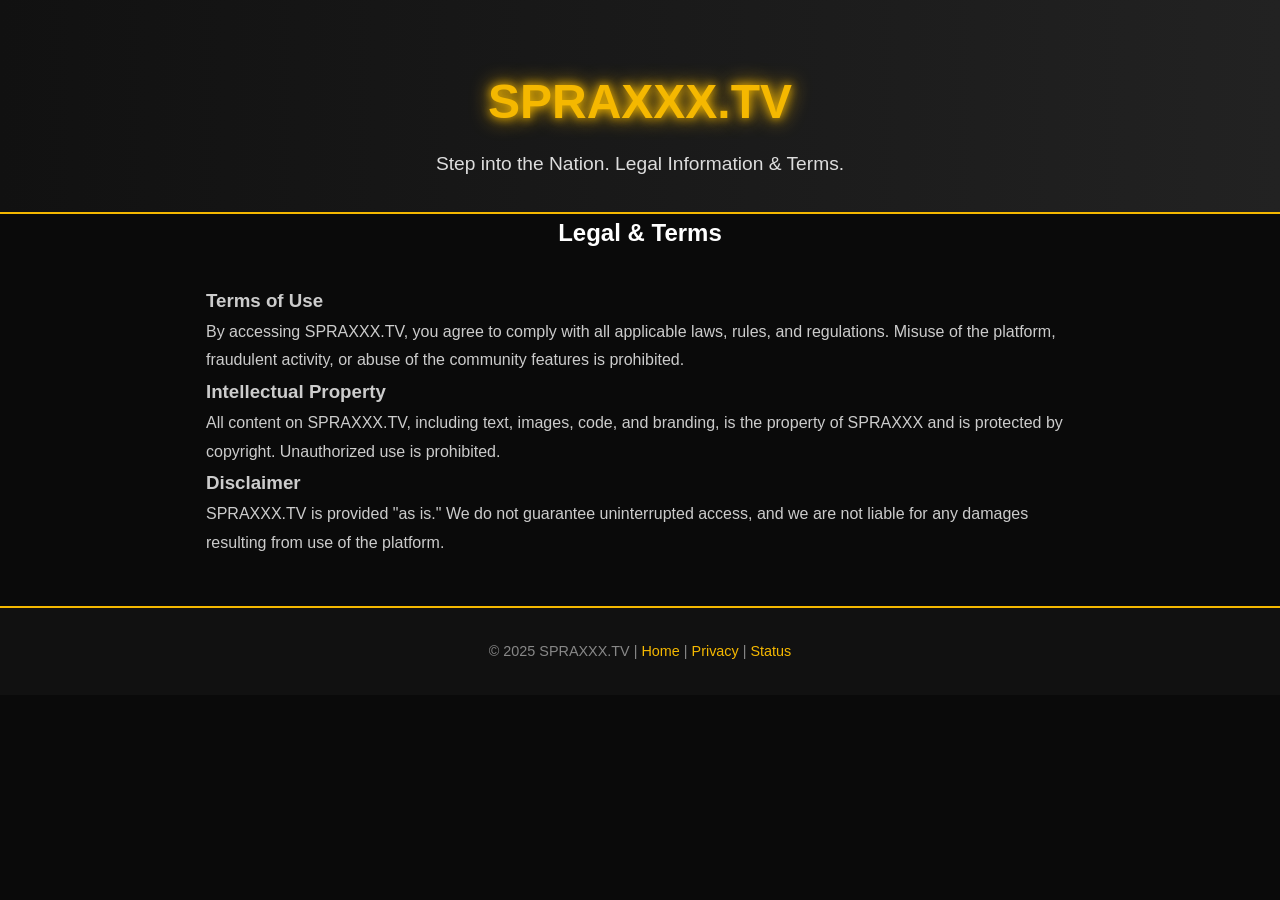
==== legal.html @ 40e02a45 "Add legal information page for SPRAXXX.TV" ====
<!DOCTYPE html>
<html lang="en">
<head>
    <meta charset="UTF-8">
    <meta name="viewport" content="width=device-width, initial-scale=1.0">
    <title>SPRAXXX.TV — Legal</title>
    <link href="styles.css" rel="stylesheet">
</head>
<body>

<header>
    <h1>SPRAXXX.TV</h1>
    <p>Step into the Nation. Legal Information & Terms.</p>
</header>

<section>
    <h2 style="text-align:center; margin-bottom: 2rem;">Legal & Terms</h2>
    <div style="max-width:900px; margin:0 auto; line-height:1.8; color:#ccc; padding:0 1rem;">
        <h3>Terms of Use</h3>
        <p>By accessing SPRAXXX.TV, you agree to comply with all applicable laws, rules, and regulations. Misuse of the platform, fraudulent activity, or abuse of the community features is prohibited.</p>

        <h3>Intellectual Property</h3>
        <p>All content on SPRAXXX.TV, including text, images, code, and branding, is the property of SPRAXXX and is protected by copyright. Unauthorized use is prohibited.</p>

        <h3>Disclaimer</h3>
        <p>SPRAXXX.TV is provided "as is." We do not guarantee uninterrupted access, and we are not liable for any damages resulting from use of the platform.</p>
    </div>
</section>

<footer>
    <p>&copy; 2025 SPRAXXX.TV | <a href="index.html">Home</a> | <a href="privacy.html">Privacy</a> | <a href="status.html">Status</a></p>
</footer>

</body>
</html>
---- styles.css ----
/* --- Reset & Basics --- */
* {
    margin: 0;
    padding: 0;
    box-sizing: border-box;
    font-family: 'Orbitron', sans-serif;
}
body {
    background: #0a0a0a;
    color: #fff;
    line-height: 1.6;
    animation: pulseBackground 10s infinite alternate;
}
a {
    text-decoration: none;
    color: inherit;
}
img {
    max-width: 100%;
}

/* --- Animations --- */
@keyframes pulseBackground {
    0% { background-color: #0a0a0a; }
    50% { background-color: #111111; }
    100% { background-color: #0a0a0a; }
}

/* --- Header --- */
header {
    text-align: center;
    padding: 4rem 1rem 2rem 1rem;
    background: linear-gradient(90deg, #111, #222);
    border-bottom: 2px solid #f5b800;
    animation: glowHeader 3s infinite alternate;
}
@keyframes glowHeader {
    0% { box-shadow: 0 0 5px #f5b800; }
    100% { box-shadow: 0 0 25px #f5b800; }
}
header h1 {
    font-size: 3rem;
    color: #f5b800;
    text-shadow: 0 0 10px #f5b800, 0 0 20px #f5b800;
}
header p {
    font-size: 1.2rem;
    color: #ddd;
    margin-top: 0.5rem;
}

/* --- Membership Section --- */
section#membership {
    padding: 4rem 1rem;
    max-width: 1200px;
    margin: 0 auto;
}
section#membership h2 {
    text-align: center;
    font-size: 2.2rem;
    color: #f5b800;
    margin-bottom: 3rem;
}
.plans {
    display: flex;
    flex-wrap: wrap;
    justify-content: center;
    gap: 2rem;
}
.plan {
    background: #111;
    border: 2px solid #f5b800;
    border-radius: 15px;
    width: 320px;
    padding: 2rem;
    box-shadow: 0 0 20px rgba(245,184,0,0.3);
    transition: transform 0.3s, box-shadow 0.3s;
}
.plan:hover {
    transform: translateY(-10px);
    box-shadow: 0 0 30px rgba(245,184,0,0.6), 0 0 50px rgba(245,184,0,0.3);
}
.plan h3 {
    font-size: 1.8rem;
    color: #f5b800;
    text-align: center;
    margin-bottom: 1rem;
    animation: glowText 2s infinite alternate;
}
@keyframes glowText {
    0% { text-shadow: 0 0 5px #f5b800; }
    100% { text-shadow: 0 0 20px #f5b800, 0 0 40px #f5b800; }
}
.price {
    font-size: 2rem;
    text-align: center;
    margin-bottom: 1.5rem;
}
.plan ul {
    list-style: none;
    margin-bottom: 1.5rem;
}
.plan ul li {
    margin-bottom: 0.8rem;
    padding-left: 1.5rem;
    position: relative;
}
.plan ul li::before {
    content: '✓';
    position: absolute;
    left: 0;
    color: #f5b800;
    font-weight: bold;
}
.btn {
    display: block;
    text-align: center;
    padding: 1rem 1.5rem;
    border-radius: 10px;
    font-weight: bold;
    transition: 0.3s;
    margin-top: 1rem;
    background: #f5b800;
    color: #111;
    text-transform: uppercase;
}
.btn:hover {
    background: #e0a800;
    box-shadow: 0 0 15px #f5b800, 0 0 30px #f5b800 inset;
}

/* --- Footer --- */
footer {
    background: #111;
    text-align: center;
    padding: 2rem 1rem;
    color: #888;
    font-size: 0.9rem;
    border-top: 2px solid #f5b800;
    margin-top: 3rem;
    animation: glowFooter 4s infinite alternate;
}
footer a { color: #f5b800; }
@keyframes glowFooter {
    0% { box-shadow: 0 0 5px #f5b800; }
    100% { box-shadow: 0 0 25px #f5b800; }
}

/* --- Responsive --- */
@media(max-width: 960px){
    .plans { flex-direction: column; align-items: center; }
}
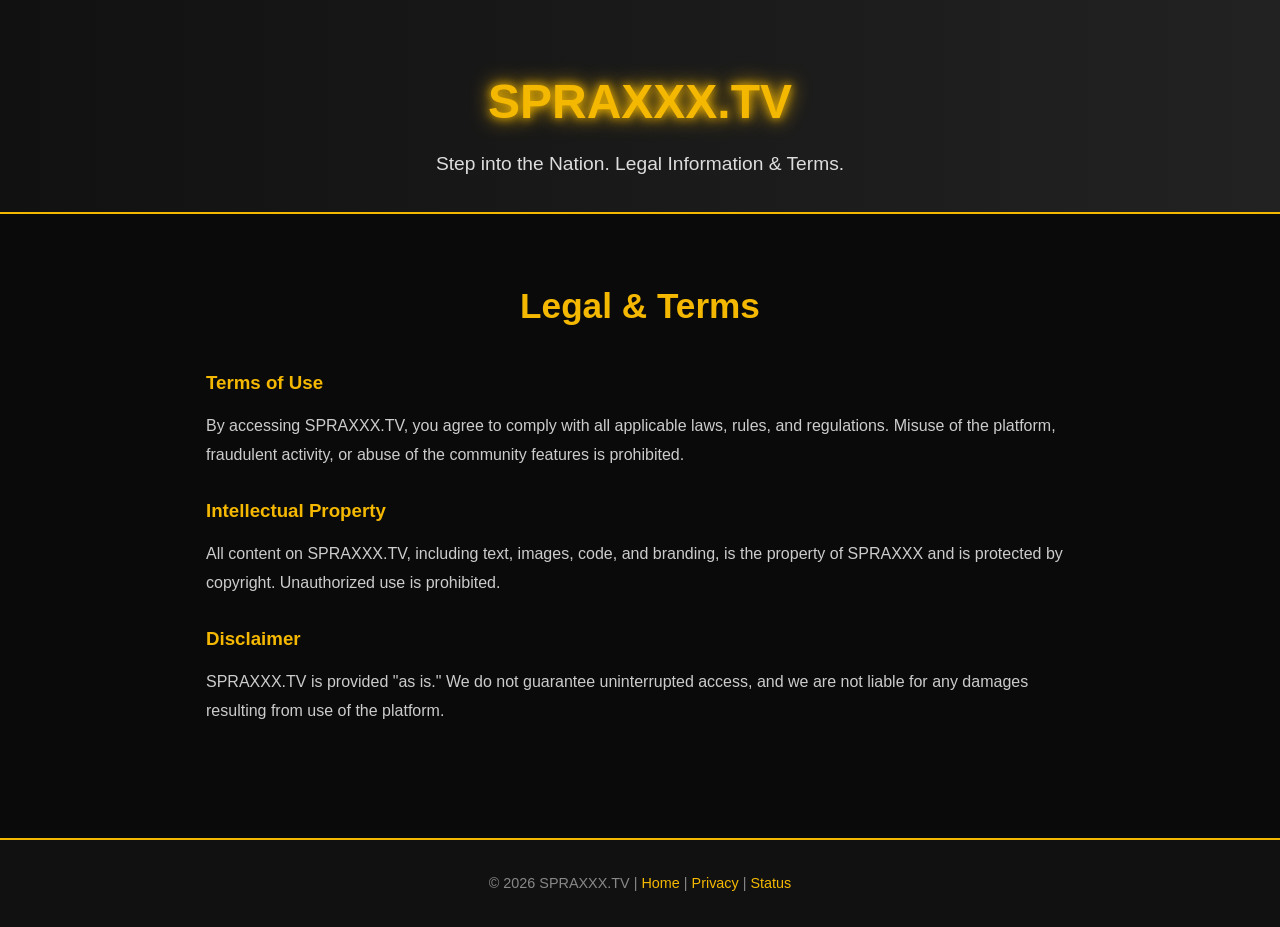
==== commit 385714d9: "Fix code review issues and add YouTube video - Remove duplicate CSS from index.html to rely on style" ====
--- a/legal.html
+++ b/legal.html
@@ -14,8 +14,8 @@
 </header>
 
 <section>
-    <h2 style="text-align:center; margin-bottom: 2rem;">Legal & Terms</h2>
-    <div style="max-width:900px; margin:0 auto; line-height:1.8; color:#ccc; padding:0 1rem;">
+    <h2>Legal & Terms</h2>
+    <div class="content-wrapper">
         <h3>Terms of Use</h3>
         <p>By accessing SPRAXXX.TV, you agree to comply with all applicable laws, rules, and regulations. Misuse of the platform, fraudulent activity, or abuse of the community features is prohibited.</p>
 
@@ -28,7 +28,7 @@
 </section>
 
 <footer>
-    <p>&copy; 2025 SPRAXXX.TV | <a href="index.html">Home</a> | <a href="privacy.html">Privacy</a> | <a href="status.html">Status</a></p>
+    <p>&copy; 2026 SPRAXXX.TV | <a href="index.html">Home</a> | <a href="privacy.html">Privacy</a> | <a href="status.html">Status</a></p>
 </footer>
 
 </body>
--- a/styles.css
+++ b/styles.css
@@ -47,6 +47,33 @@
     font-size: 1.2rem;
     color: #ddd;
     margin-top: 0.5rem;
+}
+
+/* --- Content Sections --- */
+section {
+    padding: 4rem 1rem;
+}
+section h2 {
+    text-align: center;
+    font-size: 2.2rem;
+    color: #f5b800;
+    margin-bottom: 2rem;
+}
+.content-wrapper {
+    max-width: 900px;
+    margin: 0 auto;
+    line-height: 1.8;
+    color: #ccc;
+    padding: 0 1rem;
+}
+.content-wrapper h3 {
+    color: #f5b800;
+    margin-top: 1.5rem;
+    margin-bottom: 0.8rem;
+}
+.content-wrapper ul {
+    margin-left: 2rem;
+    margin-bottom: 1.5rem;
 }
 
 /* --- Membership Section --- */
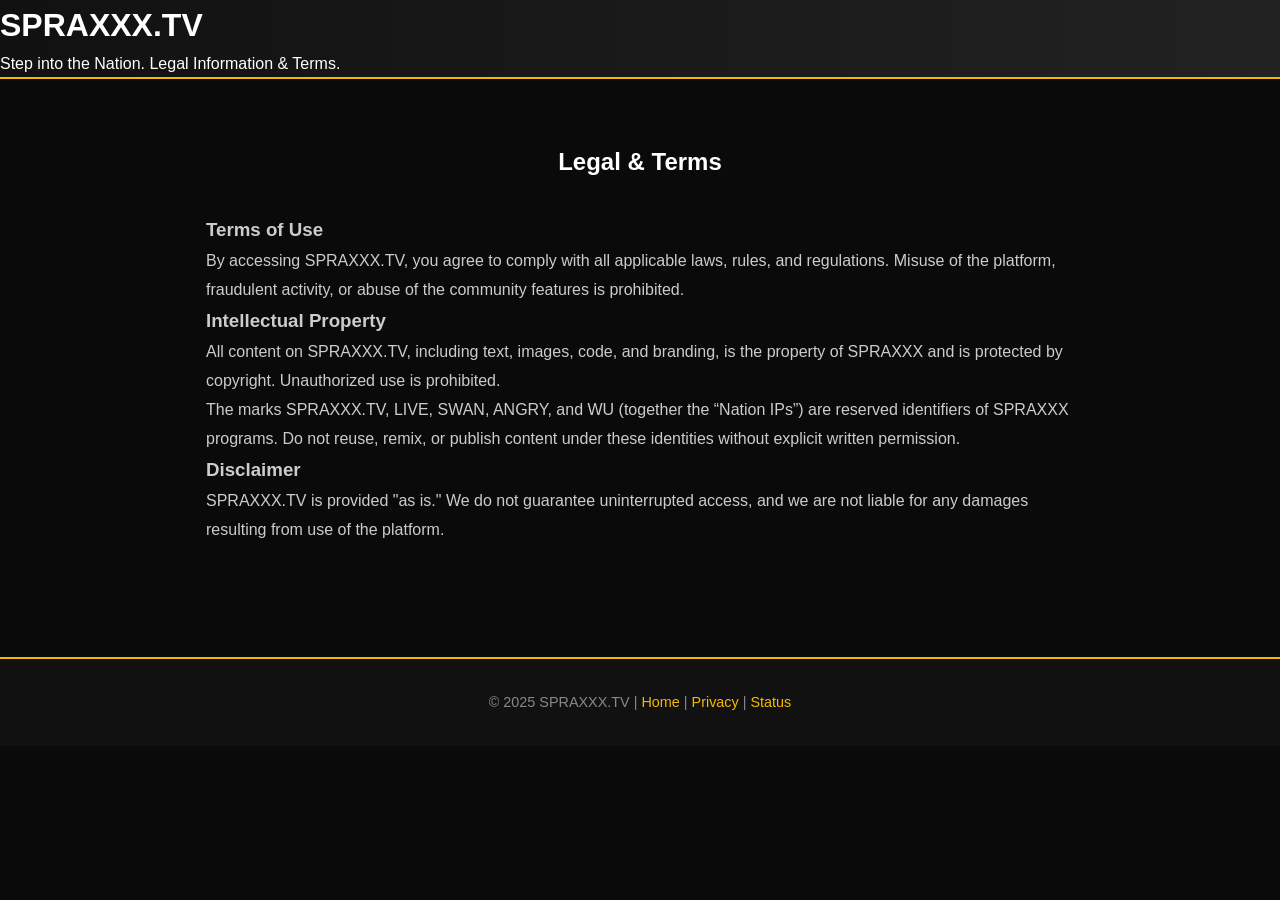
==== commit 5dc8b87e: "Add IP alignment guidance for Nation assets" ====
--- a/legal.html
+++ b/legal.html
@@ -14,13 +14,14 @@
 </header>
 
 <section>
-    <h2>Legal & Terms</h2>
-    <div class="content-wrapper">
+    <h2 style="text-align:center; margin-bottom: 2rem;">Legal & Terms</h2>
+    <div style="max-width:900px; margin:0 auto; line-height:1.8; color:#ccc; padding:0 1rem;">
         <h3>Terms of Use</h3>
         <p>By accessing SPRAXXX.TV, you agree to comply with all applicable laws, rules, and regulations. Misuse of the platform, fraudulent activity, or abuse of the community features is prohibited.</p>
 
         <h3>Intellectual Property</h3>
         <p>All content on SPRAXXX.TV, including text, images, code, and branding, is the property of SPRAXXX and is protected by copyright. Unauthorized use is prohibited.</p>
+        <p>The marks SPRAXXX.TV, LIVE, SWAN, ANGRY, and WU (together the “Nation IPs”) are reserved identifiers of SPRAXXX programs. Do not reuse, remix, or publish content under these identities without explicit written permission.</p>
 
         <h3>Disclaimer</h3>
         <p>SPRAXXX.TV is provided "as is." We do not guarantee uninterrupted access, and we are not liable for any damages resulting from use of the platform.</p>
@@ -28,7 +29,7 @@
 </section>
 
 <footer>
-    <p>&copy; 2026 SPRAXXX.TV | <a href="index.html">Home</a> | <a href="privacy.html">Privacy</a> | <a href="status.html">Status</a></p>
+    <p>&copy; 2025 SPRAXXX.TV | <a href="index.html">Home</a> | <a href="privacy.html">Privacy</a> | <a href="status.html">Status</a></p>
 </footer>
 
 </body>
--- a/styles.css
+++ b/styles.css
@@ -5,18 +5,129 @@
     box-sizing: border-box;
     font-family: 'Orbitron', sans-serif;
 }
+
 body {
     background: #0a0a0a;
     color: #fff;
     line-height: 1.6;
     animation: pulseBackground 10s infinite alternate;
-}
+    min-height: 100vh;
+}
+
 a {
     text-decoration: none;
     color: inherit;
 }
+
 img {
     max-width: 100%;
+}
+
+section {
+    padding: 4rem 1.5rem;
+}
+
+.section-intro {
+    text-align: center;
+    color: #ddd;
+    max-width: 900px;
+    margin: -1rem auto 2.5rem;
+    font-size: 1rem;
+    padding: 0 1rem;
+}
+
+.section-title {
+    text-align: center;
+    font-size: 2.2rem;
+    color: #f5b800;
+    margin-bottom: 2.5rem;
+}
+
+.stats-grid {
+    max-width: 1200px;
+    margin: 0 auto 1rem;
+    display: grid;
+    grid-template-columns: repeat(auto-fit, minmax(240px, 1fr));
+    gap: 1.5rem;
+    padding: 0 0.5rem;
+}
+
+.stat-card {
+    background: #111;
+    border: 2px solid #f5b800;
+    border-radius: 15px;
+    padding: 1.5rem;
+    text-align: center;
+    box-shadow: 0 0 20px rgba(245,184,0,0.3);
+    transition: transform 0.3s, box-shadow 0.3s;
+}
+
+.stat-card:hover {
+    transform: translateY(-8px);
+    box-shadow: 0 0 30px rgba(245,184,0,0.6), 0 0 50px rgba(245,184,0,0.3);
+}
+
+.stat-label {
+    color: #ddd;
+    font-size: 0.95rem;
+    letter-spacing: 0.03em;
+    margin-bottom: 0.4rem;
+}
+
+.stat-value {
+    font-size: 2.2rem;
+    color: #f5b800;
+    margin-bottom: 0.25rem;
+}
+
+.stat-note {
+    color: #bbb;
+    font-size: 0.9rem;
+}
+
+.ip-grid {
+    max-width: 1100px;
+    margin: 0 auto;
+    display: grid;
+    grid-template-columns: repeat(auto-fit, minmax(240px, 1fr));
+    gap: 1.25rem;
+    padding: 0 0.5rem;
+}
+
+.ip-card {
+    background: linear-gradient(135deg, rgba(245,184,0,0.12), rgba(255,255,255,0.04));
+    border: 2px solid #f5b800;
+    border-radius: 15px;
+    padding: 1.25rem 1.5rem;
+    min-height: 170px;
+    box-shadow: 0 0 20px rgba(245,184,0,0.25);
+    transition: transform 0.3s, box-shadow 0.3s, border-color 0.3s;
+}
+
+.ip-card h3 {
+    color: #f5b800;
+    letter-spacing: 0.08em;
+    font-size: 1.2rem;
+    margin-bottom: 0.75rem;
+}
+
+.ip-card p {
+    color: #ddd;
+    font-size: 0.95rem;
+    line-height: 1.6;
+}
+
+.ip-card:hover {
+    transform: translateY(-6px);
+    box-shadow: 0 0 28px rgba(245,184,0,0.45);
+    border-color: #ffd45a;
+}
+
+.ip-note {
+    text-align: center;
+    color: #bbb;
+    margin-top: 2rem;
+    font-size: 0.95rem;
 }
 
 /* --- Animations --- */
@@ -26,74 +137,141 @@
     100% { background-color: #0a0a0a; }
 }
 
-/* --- Header --- */
+@keyframes glowHeader {
+    0% { box-shadow: 0 0 5px #f5b800; }
+    100% { box-shadow: 0 0 25px #f5b800; }
+}
+
+@keyframes glowText {
+    0% { text-shadow: 0 0 5px #f5b800; }
+    100% { text-shadow: 0 0 20px #f5b800, 0 0 40px #f5b800; }
+}
+
+@keyframes glowFooter {
+    0% { box-shadow: 0 0 5px #f5b800; }
+    100% { box-shadow: 0 0 25px #f5b800; }
+}
+
+/* --- Layout & Header --- */
 header {
-    text-align: center;
-    padding: 4rem 1rem 2rem 1rem;
     background: linear-gradient(90deg, #111, #222);
     border-bottom: 2px solid #f5b800;
     animation: glowHeader 3s infinite alternate;
 }
-@keyframes glowHeader {
-    0% { box-shadow: 0 0 5px #f5b800; }
-    100% { box-shadow: 0 0 25px #f5b800; }
-}
-header h1 {
+
+.site-header {
+    padding: 1.5rem 1.25rem 3rem;
+}
+
+.topbar {
+    display: flex;
+    justify-content: space-between;
+    align-items: center;
+    gap: 1rem;
+    max-width: 1200px;
+    margin: 0 auto 2rem;
+}
+
+.logo {
+    font-size: 1.4rem;
+    color: #f5b800;
+    font-weight: 700;
+    letter-spacing: 0.05em;
+}
+
+.nav-links {
+    display: flex;
+    gap: 1rem;
+    flex-wrap: wrap;
+    justify-content: flex-end;
+}
+
+.nav-links a {
+    color: #ddd;
+    padding: 0.5rem 0.9rem;
+    border: 1px solid transparent;
+    border-radius: 999px;
+    transition: 0.25s ease;
+}
+
+.nav-links a:hover {
+    color: #111;
+    background: #f5b800;
+    border-color: #f5b800;
+}
+
+.hero {
+    max-width: 960px;
+    margin: 0 auto;
+    text-align: center;
+    display: grid;
+    gap: 1rem;
+    padding: 0 0.5rem 1rem;
+}
+
+.hero h1 {
     font-size: 3rem;
     color: #f5b800;
     text-shadow: 0 0 10px #f5b800, 0 0 20px #f5b800;
 }
-header p {
+
+.hero p {
     font-size: 1.2rem;
     color: #ddd;
+}
+
+.cta-row {
+    display: flex;
+    gap: 1rem;
+    justify-content: center;
+    flex-wrap: wrap;
     margin-top: 0.5rem;
 }
 
-/* --- Content Sections --- */
-section {
-    padding: 4rem 1rem;
-}
-section h2 {
-    text-align: center;
-    font-size: 2.2rem;
-    color: #f5b800;
-    margin-bottom: 2rem;
-}
-.content-wrapper {
-    max-width: 900px;
-    margin: 0 auto;
-    line-height: 1.8;
-    color: #ccc;
-    padding: 0 1rem;
-}
-.content-wrapper h3 {
-    color: #f5b800;
-    margin-top: 1.5rem;
-    margin-bottom: 0.8rem;
-}
-.content-wrapper ul {
-    margin-left: 2rem;
-    margin-bottom: 1.5rem;
+/* --- Buttons --- */
+.btn {
+    display: inline-block;
+    text-align: center;
+    padding: 1rem 1.5rem;
+    border-radius: 10px;
+    font-weight: bold;
+    transition: 0.3s;
+    margin-top: 0.5rem;
+    background: #f5b800;
+    color: #111;
+    text-transform: uppercase;
+    border: 2px solid #f5b800;
+}
+
+.btn:hover {
+    background: #e0a800;
+    box-shadow: 0 0 15px #f5b800, 0 0 30px #f5b800 inset;
+}
+
+.btn.ghost {
+    background: transparent;
+    color: #f5b800;
+    box-shadow: none;
+}
+
+.btn.ghost:hover {
+    background: #f5b800;
+    color: #111;
 }
 
 /* --- Membership Section --- */
 section#membership {
-    padding: 4rem 1rem;
     max-width: 1200px;
     margin: 0 auto;
 }
-section#membership h2 {
-    text-align: center;
-    font-size: 2.2rem;
-    color: #f5b800;
-    margin-bottom: 3rem;
-}
+
 .plans {
     display: flex;
     flex-wrap: wrap;
     justify-content: center;
     gap: 2rem;
 }
+
 .plan {
     background: #111;
     border: 2px solid #f5b800;
@@ -103,10 +281,12 @@
     box-shadow: 0 0 20px rgba(245,184,0,0.3);
     transition: transform 0.3s, box-shadow 0.3s;
 }
+
 .plan:hover {
     transform: translateY(-10px);
     box-shadow: 0 0 30px rgba(245,184,0,0.6), 0 0 50px rgba(245,184,0,0.3);
 }
+
 .plan h3 {
     font-size: 1.8rem;
     color: #f5b800;
@@ -114,24 +294,25 @@
     margin-bottom: 1rem;
     animation: glowText 2s infinite alternate;
 }
-@keyframes glowText {
-    0% { text-shadow: 0 0 5px #f5b800; }
-    100% { text-shadow: 0 0 20px #f5b800, 0 0 40px #f5b800; }
-}
+
 .price {
     font-size: 2rem;
     text-align: center;
     margin-bottom: 1.5rem;
 }
+
 .plan ul {
     list-style: none;
     margin-bottom: 1.5rem;
 }
+
 .plan ul li {
     margin-bottom: 0.8rem;
     padding-left: 1.5rem;
     position: relative;
-}
+    color: #ddd;
+}
+
 .plan ul li::before {
     content: '✓';
     position: absolute;
@@ -139,21 +320,48 @@
     color: #f5b800;
     font-weight: bold;
 }
-.btn {
-    display: block;
-    text-align: center;
-    padding: 1rem 1.5rem;
-    border-radius: 10px;
-    font-weight: bold;
-    transition: 0.3s;
-    margin-top: 1rem;
-    background: #f5b800;
-    color: #111;
-    text-transform: uppercase;
-}
-.btn:hover {
-    background: #e0a800;
-    box-shadow: 0 0 15px #f5b800, 0 0 30px #f5b800 inset;
+
+/* --- Featured Media Section --- */
+section#featured-media {
+    max-width: 1200px;
+    margin: 0 auto;
+    padding-top: 0;
+}
+
+.media-grid {
+    display: flex;
+    flex-wrap: wrap;
+    gap: 2rem;
+    justify-content: center;
+}
+
+.media-card {
+    background: #111;
+    border: 2px solid #f5b800;
+    border-radius: 15px;
+    padding: 1.5rem;
+    width: 320px;
+    box-shadow: 0 0 20px rgba(245,184,0,0.3);
+    transition: transform 0.3s, box-shadow 0.3s;
+}
+
+.media-card:hover {
+    transform: translateY(-8px);
+    box-shadow: 0 0 30px rgba(245,184,0,0.6);
+}
+
+.media-card h3 {
+    font-size: 1.5rem;
+    color: #f5b800;
+    text-align: center;
+    margin-bottom: 1rem;
+}
+
+.media-card p {
+    color: #ddd;
+    text-align: center;
+    font-size: 0.95rem;
+    margin-bottom: 1rem;
 }
 
 /* --- Footer --- */
@@ -167,13 +375,12 @@
     margin-top: 3rem;
     animation: glowFooter 4s infinite alternate;
 }
+
 footer a { color: #f5b800; }
-@keyframes glowFooter {
-    0% { box-shadow: 0 0 5px #f5b800; }
-    100% { box-shadow: 0 0 25px #f5b800; }
-}
 
 /* --- Responsive --- */
 @media(max-width: 960px){
     .plans { flex-direction: column; align-items: center; }
-}
+    .topbar { flex-direction: column; }
+    .nav-links { justify-content: center; }
+}
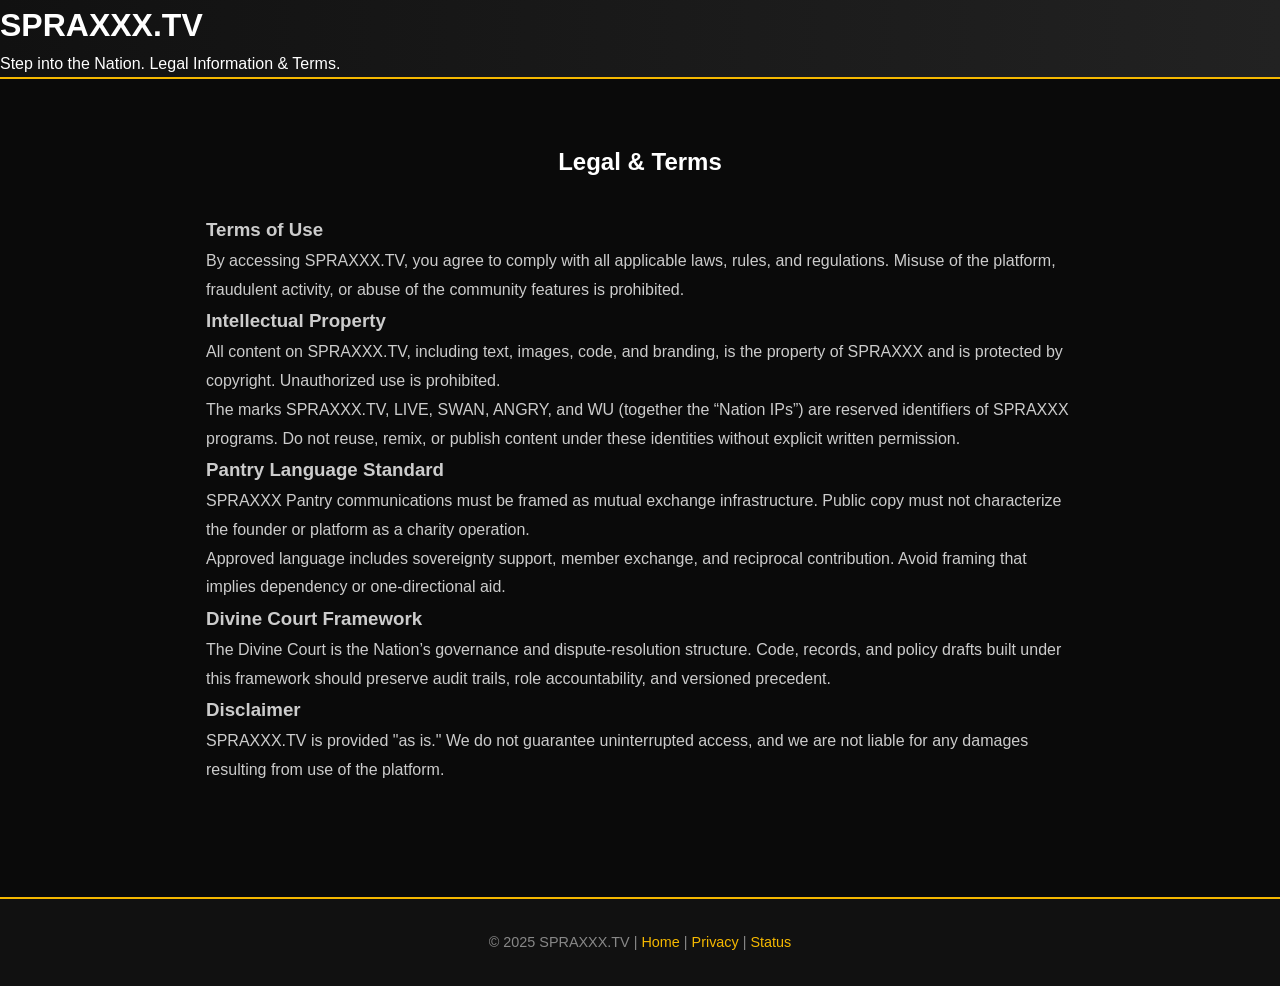
==== commit 69bb9b90: "Add Pantry and Divine Court guidance without replacing existing TV content" ====
--- a/legal.html
+++ b/legal.html
@@ -23,6 +23,13 @@
         <p>All content on SPRAXXX.TV, including text, images, code, and branding, is the property of SPRAXXX and is protected by copyright. Unauthorized use is prohibited.</p>
         <p>The marks SPRAXXX.TV, LIVE, SWAN, ANGRY, and WU (together the “Nation IPs”) are reserved identifiers of SPRAXXX programs. Do not reuse, remix, or publish content under these identities without explicit written permission.</p>
 
+        <h3>Pantry Language Standard</h3>
+        <p>SPRAXXX Pantry communications must be framed as mutual exchange infrastructure. Public copy must not characterize the founder or platform as a charity operation.</p>
+        <p>Approved language includes sovereignty support, member exchange, and reciprocal contribution. Avoid framing that implies dependency or one-directional aid.</p>
+
+        <h3>Divine Court Framework</h3>
+        <p>The Divine Court is the Nation’s governance and dispute-resolution structure. Code, records, and policy drafts built under this framework should preserve audit trails, role accountability, and versioned precedent.</p>
+
         <h3>Disclaimer</h3>
         <p>SPRAXXX.TV is provided "as is." We do not guarantee uninterrupted access, and we are not liable for any damages resulting from use of the platform.</p>
     </div>
